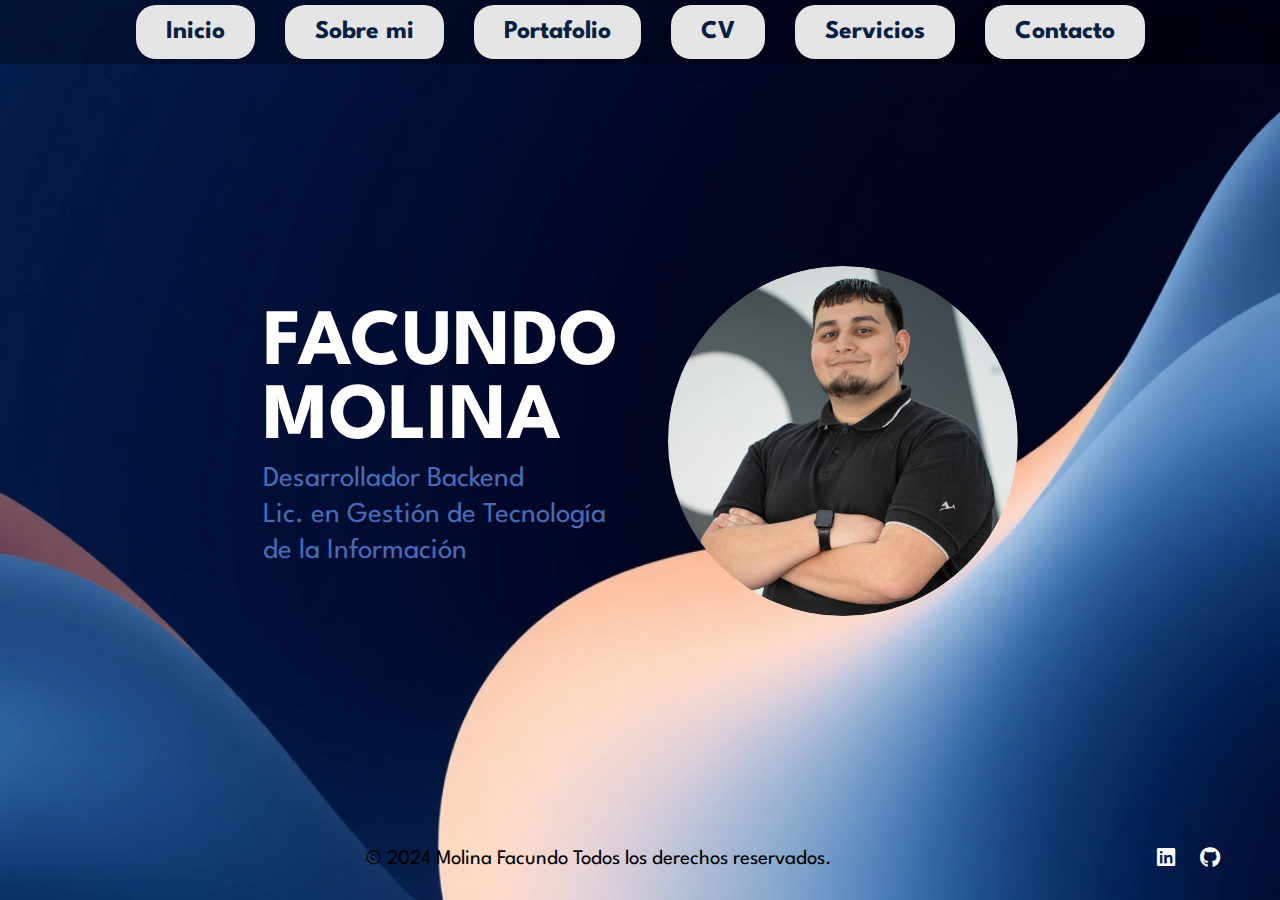
==== index.html @ 7d8dd421 "fix llamado index" ====
<html>
 <head>
  <title>
   Facundo Molina
  </title>
  <link href="https://cdnjs.cloudflare.com/ajax/libs/font-awesome/5.15.3/css/all.min.css" rel="stylesheet"/>
  <link href="https://fonts.googleapis.com/css2?family=League+Spartan:wght@400;700&amp;display=swap" rel="stylesheet"/>
  <link rel="stylesheet" href="CSS/STYLE.CSS">
  <script>
    function toggleMenu() {
             const menu = document.querySelector('nav ul');
             menu.classList.toggle('show-menu');
         }
   </script>
 <body>
  <nav>
   <div class="menu-icon" onclick="toggleMenu()">
    <i class="fas fa-bars">
    </i>
   </div>
   <ul>
    <li>
     <a href="index.html">
      Inicio
     </a>
    </li>
    <li>
     <a href="sobre-mi.html">
      Sobre mi
     </a>
    </li>
    <li>
     <a href="portafolio.html">
      Portafolio
     </a>
    </li>
    <li>
      <a href="cv/FACUNDO_MOLINA_2024 (1).pdf" target="_blank">
        CV
      </a>
    </li>
    <li>
     <a href="servicios.html">
      Servicios
     </a>
    </li>
    <li>
     <a href="contacto.html">
      Contacto
     </a>
    </li>
   </ul>
  </nav>
  <div class="content">
   <div class="text-content">
    <h1>
     FACUNDO
    </h1>
    <h2>
     MOLINA
    </h2>
    <p>
     Desarrollador Backend
    </p>
    <p>
     Lic. en Gestión de Tecnología
    </p>
    <p>
      de la Información
    </p>
   </div>
   <img alt="Profile picture of Facundo Molina" class="profile-pic" height="350" src="img/foto perfil.png" width="350"/>
  </div>
  <footer>
   <p>
    © 2024 Molina Facundo Todos los derechos reservados.
   </p>
   <div>
    <a href="https://www.linkedin.com/in/facundo-molina-340783176/" target="_blank">
     <i class="fab fa-linkedin">
     </i>
    </a>
    <a href="https://www.github.com/facMolina" target="_blank">
     <i class="fab fa-github">
     </i>
    </a>
   </div>
  </footer>
 </body>
</html>
---- CSS/STYLE.CSS ----
body {
  margin: 0;
  font-family: 'League Spartan', sans-serif;
  background-color: #0a1f44;
  color: white;
  text-align: center;
  display: flex;
  flex-direction: column;
  min-height: 100vh;
  background-image: url("../img/FONDO-WEB.png");
  background-size: cover;
}
nav {
  display: flex;
  justify-content: center;
  align-items: center;
  background-color: rgba(0, 0, 0, 0.3);
  padding: 20px 0;
}
.menu-icon {
  display: none;
  font-size: 2em;
  cursor: pointer;
}
nav ul {
  list-style: none;
  padding: 0;
  margin: 0;
  display: flex;
}
nav ul li {
  margin: 0 15px;
}
nav ul li a {
  color: #0a1f44;
  text-decoration: none;
  padding: 15px 30px;
  border-radius: 20px;
  background-color: #E5E5E5;
  font-size: 1.6em;
  font-weight: 700;
}
nav ul li a:hover {
  background-color: #d4d4d4;
}
.content {
  display: flex;
  justify-content: center;
  align-items: center;
  padding: 50px 20px;
  flex: 1;
}
.text-content {
  text-align: left;
  max-width: 50%;
}
.text-content h1 {
  font-size: 5em;
  margin: 0;
  font-weight: 700;
}
.text-content h2 {
  font-size: 5em;
  margin: 0;
  font-weight: 700;
}
.text-content p {
  font-size: 1.8em;
  margin: 10px 0;
  color: #476bb6;
}
.profile-pic {
  border-radius: 50%;
  width: 350px;
  height: 350px;
  object-fit: cover;
  margin-left: 50px;
}
footer {
  font-size: 1.3em;
  padding: 20px 0;
  color: black;
  display: flex;
  justify-content: space-between;
  align-items: center;
  padding: 10px 50px;
  margin-top: auto;
  position: sticky;
  bottom: 0;
}
footer p {
  flex: 1;
  text-align: center;
}
footer a {
  color: white;
  margin: 0 10px;
  text-decoration: none;
}
@media (max-width: 1100px) {
  nav {
      justify-content: space-between;
  }
  nav ul {
      display: none;
      flex-direction: column;
      width: 100%;
      background-color: rgba(0, 0, 0, 0.3);
  }
  nav ul li {
      margin: 10px 0;
  }
  nav ul li a {
      padding: 15px 30px;
      border-radius: 0;
      background-color: transparent;
      color: white;
  }
  .menu-icon {
      display: block;
  }
  .show-menu {
      display: flex !important;
  }
  .content {
      flex-direction: column;
      text-align: center;
  }
  .text-content {
      max-width: 100%;
      text-align: center;
  }
  .profile-pic {
      margin: 20px 0;
  }
}
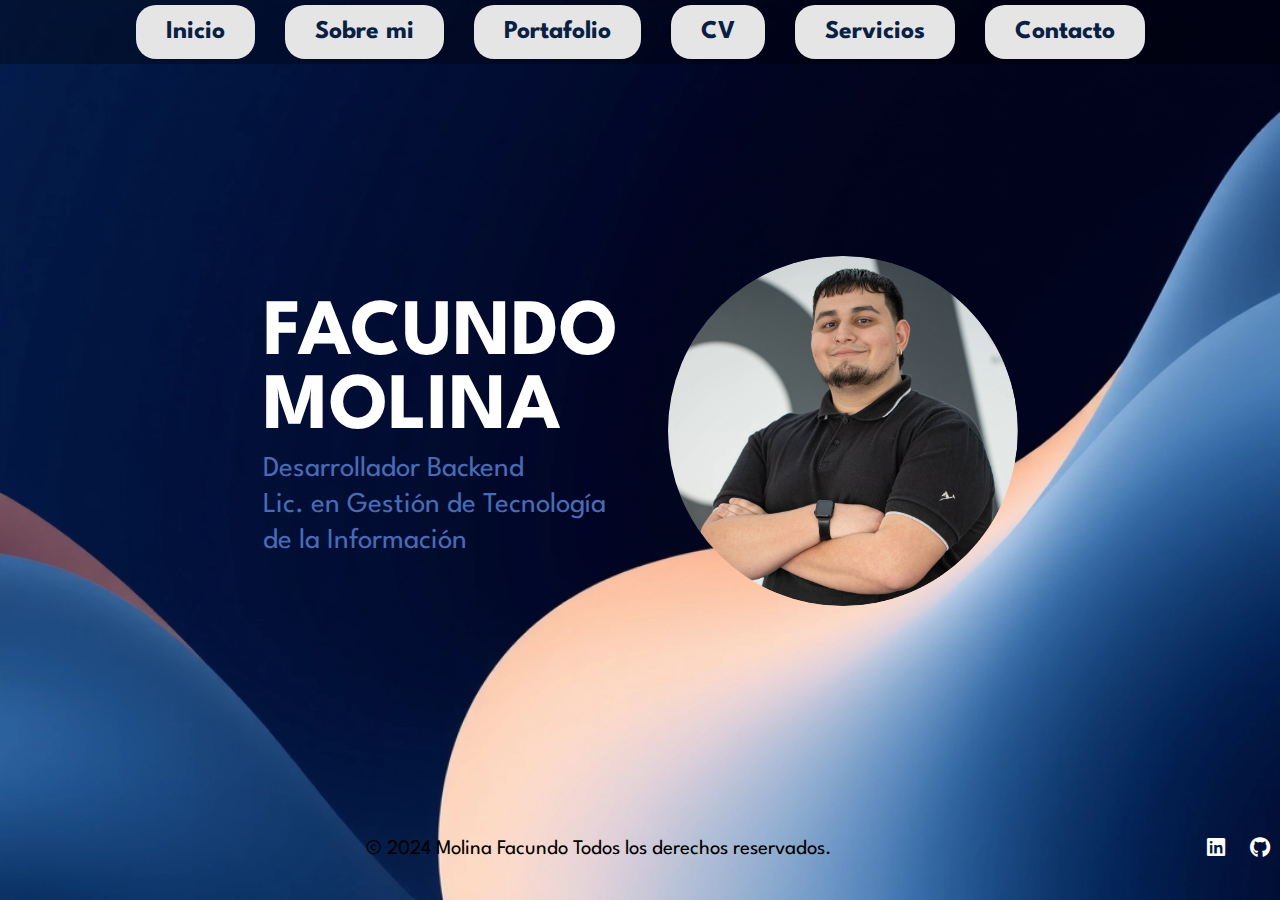
==== commit 6c6a6a63: "fix footer index, portafolio y servicios" ====
--- a/index.html
+++ b/index.html
@@ -5,12 +5,154 @@
   </title>
   <link href="https://cdnjs.cloudflare.com/ajax/libs/font-awesome/5.15.3/css/all.min.css" rel="stylesheet"/>
   <link href="https://fonts.googleapis.com/css2?family=League+Spartan:wght@400;700&amp;display=swap" rel="stylesheet"/>
-  <link rel="stylesheet" href="CSS/STYLE.CSS">
+  <style>
+    body {
+  margin: 0;
+  font-family: 'League Spartan', sans-serif;
+  background-color: #0a1f44;
+  color: white;
+  text-align: center;
+  display: flex;
+  flex-direction: column;
+  min-height: 100vh;
+  background-image: url("img/FONDO-WEB.png");
+  background-size: cover;
+}
+nav {
+  display: flex;
+  justify-content: center;
+  align-items: center;
+  background-color: rgba(0, 0, 0, 0.3);
+  padding: 20px 0;
+}
+.menu-icon {
+  display: none;
+  font-size: 2em;
+  cursor: pointer;
+}
+nav ul {
+  list-style: none;
+  padding: 0;
+  margin: 0;
+  display: flex;
+}
+nav ul li {
+  margin: 0 15px;
+}
+nav ul li a {
+  color: #0a1f44;
+  text-decoration: none;
+  padding: 15px 30px;
+  border-radius: 20px;
+  background-color: #E5E5E5;
+  font-size: 1.6em;
+  font-weight: 700;
+}
+nav ul li a:hover {
+  background-color: #d4d4d4;
+}
+.content {
+  display: flex;
+  justify-content: center;
+  align-items: center;
+  padding: 50px 20px;
+  flex: 1;
+}
+.text-content {
+  text-align: left;
+  max-width: 50%;
+}
+.text-content h1 {
+  font-size: 5em;
+  margin: 0;
+  font-weight: 700;
+}
+.text-content h2 {
+  font-size: 5em;
+  margin: 0;
+  font-weight: 700;
+}
+.text-content p {
+  font-size: 1.8em;
+  margin: 10px 0;
+  color: #476bb6;
+}
+.profile-pic {
+  border-radius: 50%;
+  width: 350px;
+  height: 350px;
+  object-fit: cover;
+  margin-left: 50px;
+}
+footer {
+            font-size: 1.3em;
+            padding: 20px 0;
+            color: black;
+            display: flex;
+            justify-content: space-between;
+            align-items: center;
+            background-color: transparent;
+            width: 100%;
+        }
+    
+        footer p {
+            flex: 1;
+            text-align: center;
+        }
+    
+        footer a {
+            color: white;
+            margin: 0 10px;
+            text-decoration: none;
+        }
+@media (max-width: 1100px) {
+  nav {
+      justify-content: space-between;
+  }
+  nav ul {
+      display: none;
+      flex-direction: column;
+      width: 100%;
+      background-color: rgba(0, 0, 0, 0.3);
+  }
+  nav ul li {
+      margin: 10px 0;
+  }
+  nav ul li a {
+      padding: 15px 30px;
+      border-radius: 0;
+      background-color: transparent;
+      color: white;
+  }
+  footer {
+                position: relative;
+            }
+  .menu-icon {
+      display: block;
+  }
+  .show-menu {
+      display: flex !important;
+  }
+  .content {
+      flex-direction: column;
+      text-align: center;
+  }
+  .text-content {
+      max-width: 100%;
+      text-align: center;
+  }
+  .profile-pic {
+      margin: 20px 0;
+  }
+}
+  </style>
+
   <script>
-    function toggleMenu() {
-             const menu = document.querySelector('nav ul');
-             menu.classList.toggle('show-menu');
-         }
+        // Esta función alterna la visibilidad de un menú de navegación.
+        function toggleMenu() {
+            const menu = document.querySelector('nav ul'); // Selecciona el elemento 'nav ul'.
+            menu.classList.toggle('show-menu'); // Alterna la clase 'show-menu' en el elemento 'nav ul'.
+        }
    </script>
  <body>
   <nav>
